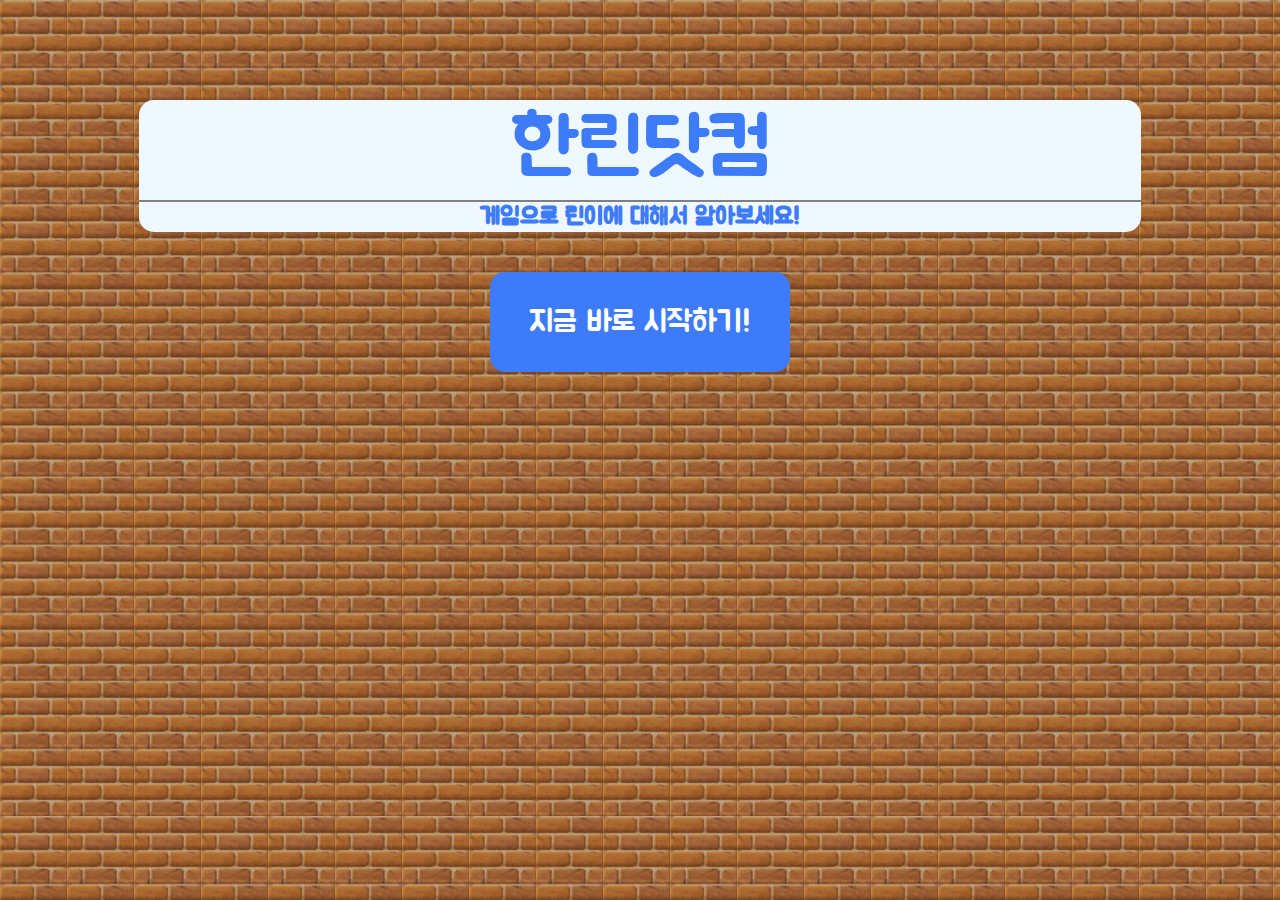
==== index.html @ fafd514e "Add files via upload" ====
<!DOCTYPE html>
<html lang="ko">
<head>
    <meta charset="UTF-8">
    <meta http-equiv="X-UA-Compatible" content="IE=edge">
    <meta name="viewport" content="width=device-width, initial-scale=1.0">
    <title>한린닷컴</title>
</head>
<body>
    <br />
    <br />
    <br />
    <br />
    <br />
    <div id="main-des">
    <h1> 한린닷컴  </h1>
    <hr align="center" width=1000 size="2" noshade/>    
    <h2>게임으로 린이에 대해서 알아보세요!</h2>
    </div>
    <br />
    <br />
    <button onclick="location.href='./game.html'">지금 바로 시작하기!</button>
</body>
<style>
    @import url("https://fonts.googleapis.com/css2?family=Jua&display=swap");
    * { margin: 0; font-family: jua; }/*폰트*/
    
    body{
        display: grid;
        justify-items: center;
        background-image: url(./assets/main-brick.jpg);
    }

    h1{
        font-size: 80px;
        color: #3D7BF8;
        font-weight: 100;
    }

    button{
        width: 300px;
        height: 100px;
        border-radius: 15px;
        font-size: 30px;
        color:white;
        background-color: #3D7BF8;
        border: none;
    }

    hr{
        color: #3D7BF8
    }
    
    h2{
        color: #3D7BF8
    }

    div{
        background-color: aliceblue;
        display: grid;
        justify-items: center;
        border-radius: 15px;
    }


</style>
</html>
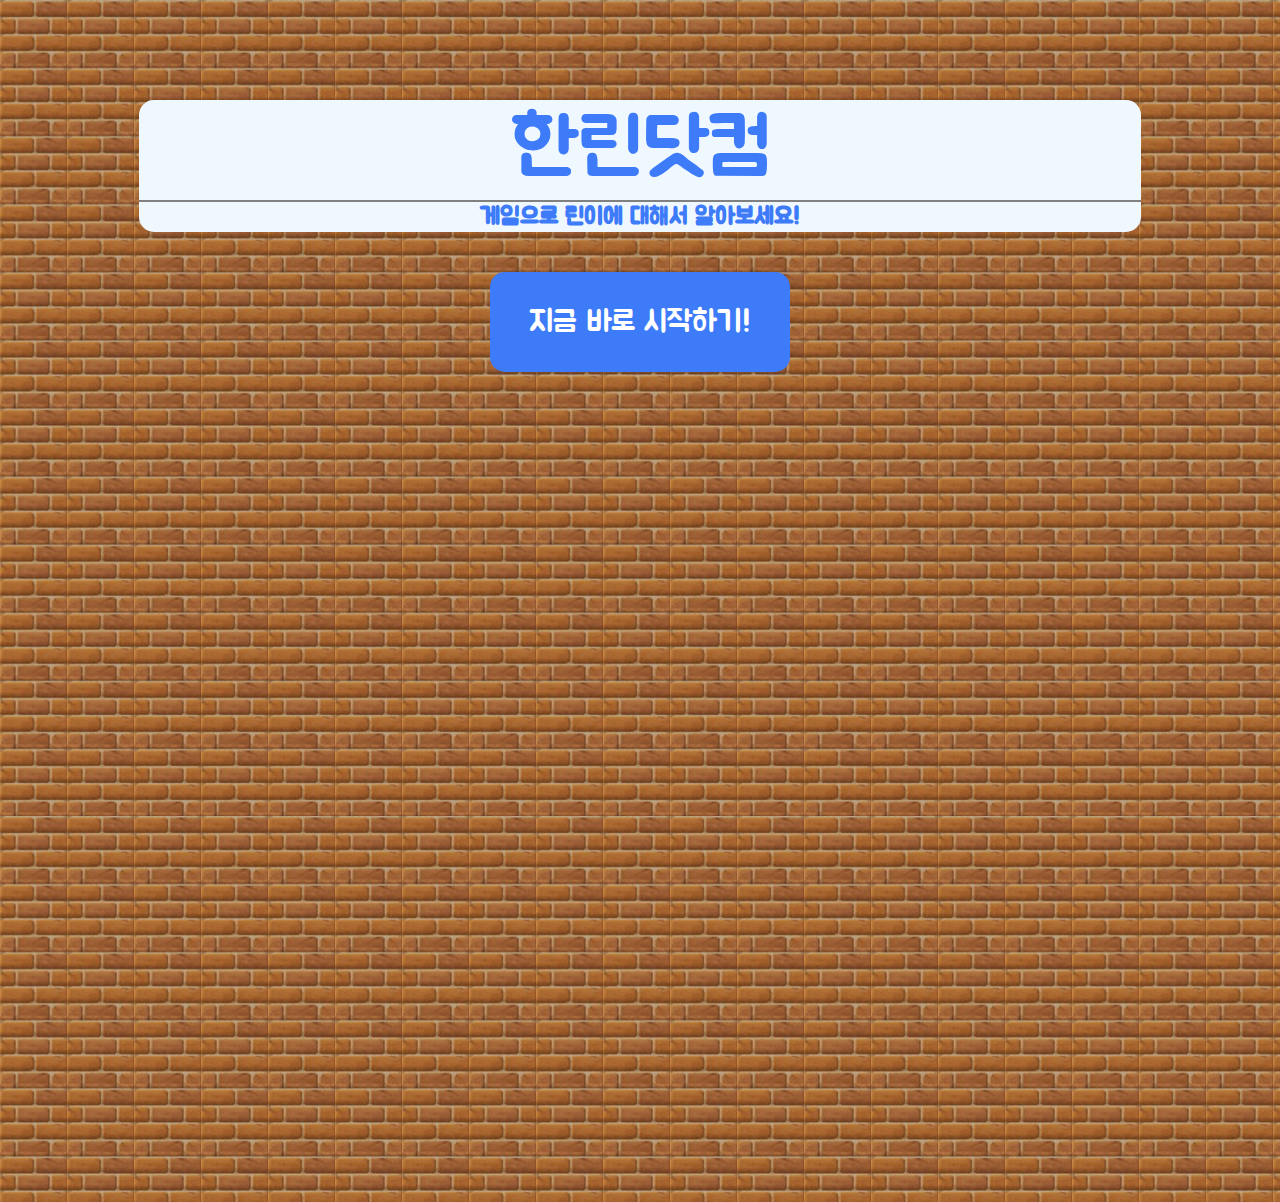
==== commit 7569f240: "Update index.html" ====
--- a/index.html
+++ b/index.html
@@ -3,7 +3,7 @@
 <head>
     <meta charset="UTF-8">
     <meta http-equiv="X-UA-Compatible" content="IE=edge">
-    <meta name="viewport" content="width=device-width, initial-scale=1.0">
+    <meta name="viewport" content="width=device-width">
     <title>한린닷컴</title>
 </head>
 <body>
@@ -20,6 +20,44 @@
     <br />
     <br />
     <button onclick="location.href='./game.html'">지금 바로 시작하기!</button>
+    <br />
+    <br />
+    <br />
+    <br />
+    <br />
+    <br />
+    <br />
+    <br />
+    <br />
+    <br />
+    <br />
+    <br />
+    <br />
+    <br />
+    <br />
+    <br />
+    <br />
+    <br />
+    <br />
+    <br />
+    <br />
+    <br />
+    <br />
+    <br />
+    <br />
+    <br />  
+    <br />
+    <br />
+    <br />
+    <br />
+    <br />
+    <br />
+    <br />
+    <br />
+    <br />
+    <br />
+    <iframe width="728" height="90" allowtransparency="true" src="https://tab2.clickmon.co.kr/pop/wp_ad_728.php?PopAd=CM_M_1003067%7C%5E%7CCM_A_1123465%7C%5E%7CAdver_M_1046207&mon_rf=REFERRER_URL&mon_direct_url=URLENCODE_PASSBACK_INPUT" frameborder="0" scrolling="no"></iframe>
+    <br />
 </body>
 <style>
     @import url("https://fonts.googleapis.com/css2?family=Jua&display=swap");
@@ -64,4 +102,4 @@
 
 
 </style>
-</html>+</html>
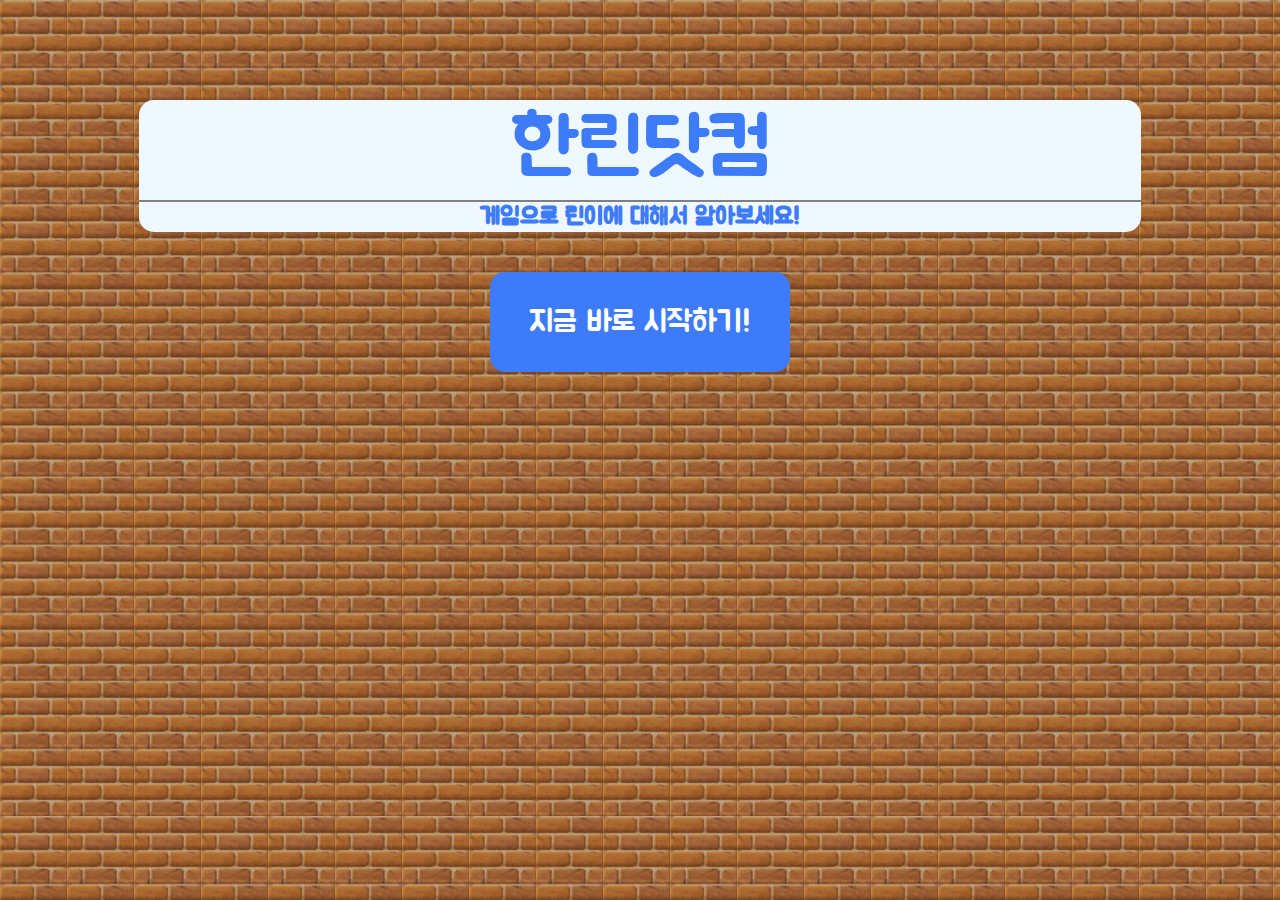
==== commit be387781: "Update index.html" ====
--- a/index.html
+++ b/index.html
@@ -20,44 +20,6 @@
     <br />
     <br />
     <button onclick="location.href='./game.html'">지금 바로 시작하기!</button>
-    <br />
-    <br />
-    <br />
-    <br />
-    <br />
-    <br />
-    <br />
-    <br />
-    <br />
-    <br />
-    <br />
-    <br />
-    <br />
-    <br />
-    <br />
-    <br />
-    <br />
-    <br />
-    <br />
-    <br />
-    <br />
-    <br />
-    <br />
-    <br />
-    <br />
-    <br />  
-    <br />
-    <br />
-    <br />
-    <br />
-    <br />
-    <br />
-    <br />
-    <br />
-    <br />
-    <br />
-    <iframe width="728" height="90" allowtransparency="true" src="https://tab2.clickmon.co.kr/pop/wp_ad_728.php?PopAd=CM_M_1003067%7C%5E%7CCM_A_1123465%7C%5E%7CAdver_M_1046207&mon_rf=REFERRER_URL&mon_direct_url=URLENCODE_PASSBACK_INPUT" frameborder="0" scrolling="no"></iframe>
-    <br />
 </body>
 <style>
     @import url("https://fonts.googleapis.com/css2?family=Jua&display=swap");
